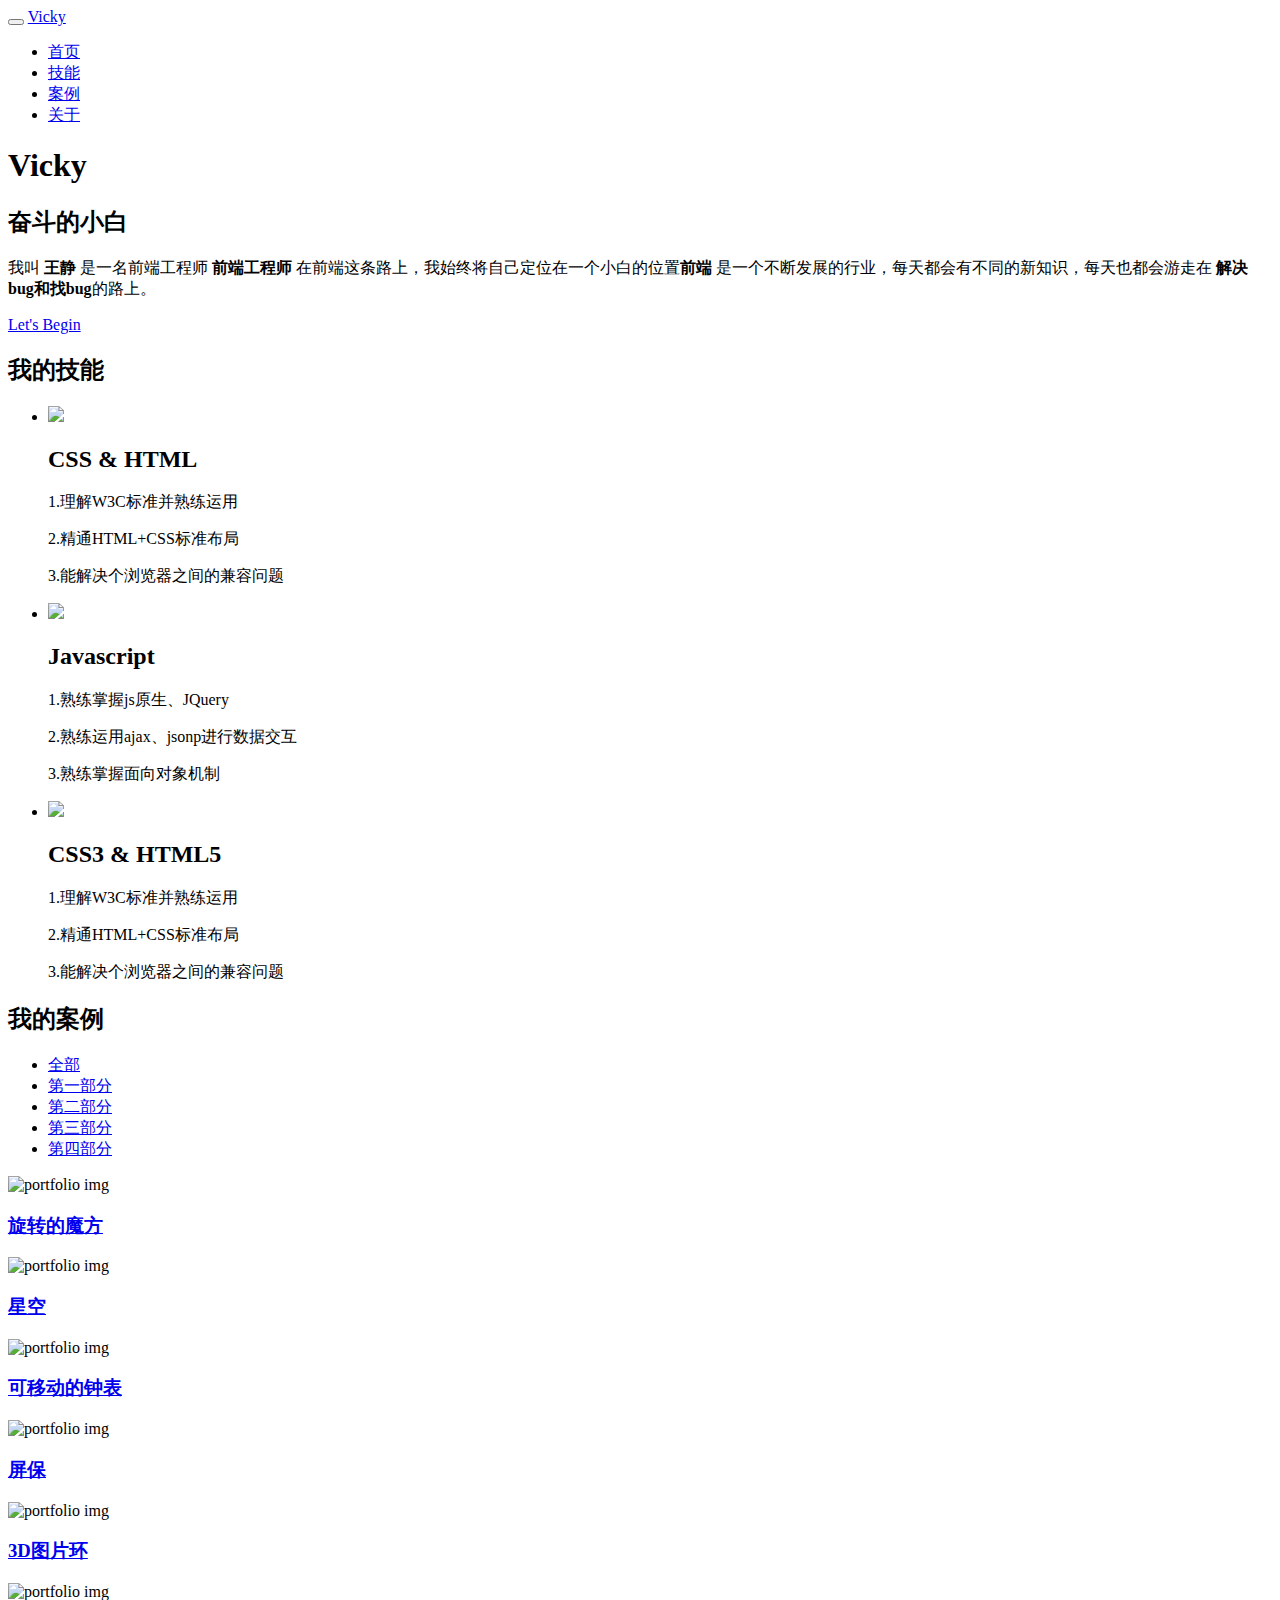
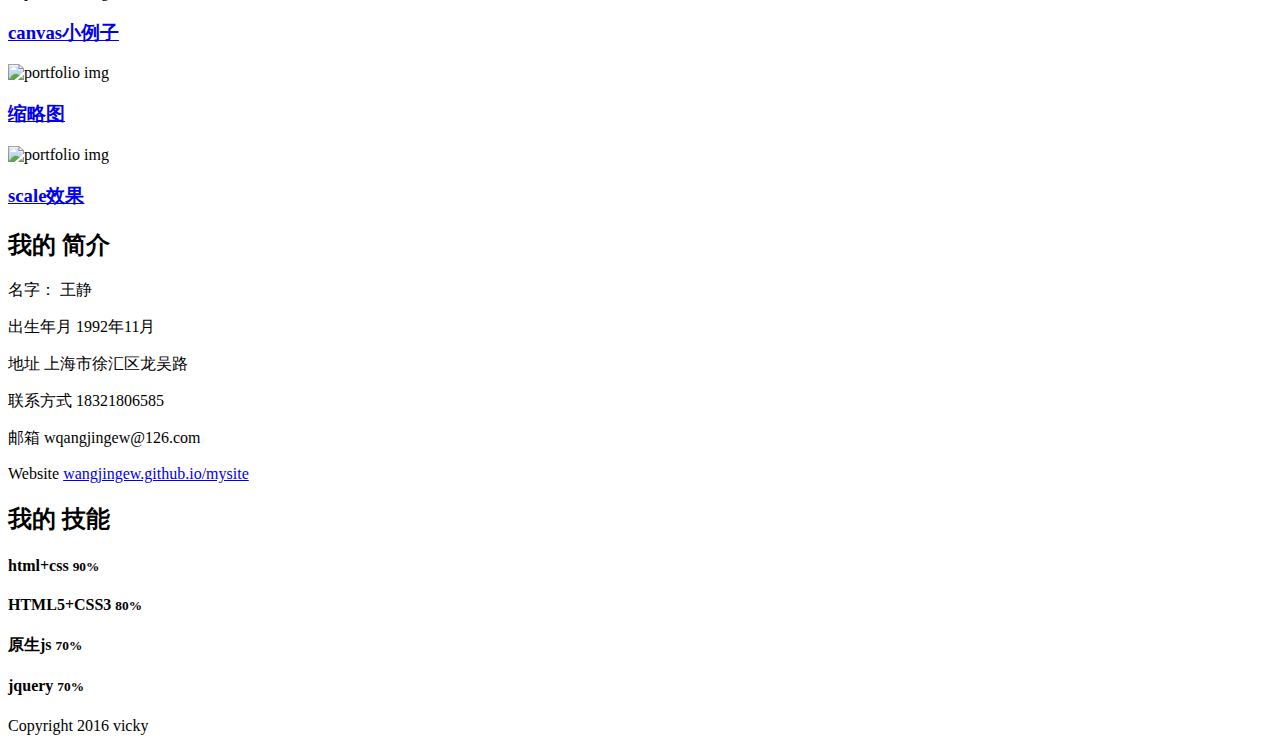
==== index.html @ ba3f9de1 "Add files via upload" ====
<!DOCTYPE html>
<html lang="en">
<head>
	<meta charset="utf-8">
	<meta http-equiv="X-UA-Compatible" content="IE=Edge">
	<meta name="viewport" content="width=device-width, initial-scale=1">
	<meta name="keywords" content="">
	<meta name="description" content="">
	<!-- SITE TITLE -->
	<title></title>

	<!-- STYLESHEETS -->
	<link rel="stylesheet" href="css/bootstrap.min.css">
	<link rel="stylesheet" href="css/style.css">
	</head>
<body data-spy="scroll" data-target="#rock-navigation">
	<!-- START NAVIGATION -->
	<div class="navbar navbar-default bs-dos-nav navbar-fixed-top sticky-navigation" role="navigation">
		<div class="container">

			<div class="navbar-header">
				<button class="navbar-toggle" data-toggle="collapse" data-target="#rock-navigation">
					<span class="icon icon-bar"></span>
					<span class="icon icon-bar"></span>
					<span class="icon icon-bar"></span>
				</button>
				<a href="#" class="navbar-brand">Vicky</a>
			</div>
			<nav class="collapse navbar-collapse" id="rock-navigation">
				<ul class="nav navbar-nav navbar-right main-navigation text-uppercase">                    
                    <li><a href="#home" class="smoothScroll">首页</a></li>
					<li><a href="#work" class="smoothScroll">技能</a></li>
					<li><a href="#portfolio" class="smoothScroll">案例</a></li>
					<li><a href="#resume" class="smoothScroll">关于</a></li>
				</ul>
			</nav>
		</div>
	</div>
	<!-- END NAVIGATION -->

	<!-- START HOME -->
	<section id="home" class="templatemo-home">
		<div class="container">
			<div class="row">
				<div class="col-md-2 col-sm-1"></div>
				<div class="col-md-8 col-sm-10">
					<h1 class="tm-home-title"><strong>Vicky</strong></h1>
					<h2 class="tm-home-subtitle">奋斗的小白</h2>
					<p>我叫 <strong>王静</strong> 是一名前端工程师 <strong>前端工程师</strong> 在前端这条路上，我始终将自己定位在一个小白的位置<strong>前端</strong> 是一个不断发展的行业，每天都会有不同的新知识，每天也都会游走在 <strong>解决bug和找bug</strong>的路上。</p>
					<a href="#work" class="btn btn-default smoothScroll tm-view-more-btn">Let's Begin</a>
				</div>
				<div class="col-md-2 col-sm-1"></div>
			</div>
		</div>
	</section>
	<!-- END HOME -->

	<!-- START work -->
	<section id="work" class="tm-padding-top-bottom-100">
		<div class="container">
			<div class="row">
				<div class="col-md-offset-1 col-md-11">
					<h2 class="title">我的<strong>技能</strong></h2>						
				</div>
                <div class="mywork">
                    <ul>
                        <li>
                            <div class="mywork-img">
                            	<img src="images/css.jpg" class="tm" />
                                <div class="img-con">
                                	<h2>CSS & HTML</h2>
                                    <p>1.理解W3C标准并熟练运用</p>
                                    <p>2.精通HTML+CSS标准布局</p>
                                    <p>3.能解决个浏览器之间的兼容问题</p>
                                </div>
                            </div>
                        </li>
                        <li>
                            <div class="mywork-img">
                            	<img src="images/js.jpg" />
                                <div class="img-con">
                                	<h2>Javascript</h2>
                                    <p>1.熟练掌握js原生、JQuery</p>
                                    <p>2.熟练运用ajax、jsonp进行数据交互</p>
                                    <p>3.熟练掌握面向对象机制</p>
                                </div>
                            </div>
                        </li>
                        <li>
                            <div class="mywork-img">
                            	<img src="images/work4.jpg" />
                                <div class="img-con">
                                    <h2>CSS3 & HTML5</h2>
                                    <p>1.理解W3C标准并熟练运用</p>
                                    <p>2.精通HTML+CSS标准布局</p>
                                    <p>3.能解决个浏览器之间的兼容问题</p>
                                </div>
                            </div>
                        </li>
                    </ul>
                </div>
			</div>
		</div>
	</section>
	<!-- END work -->
	<!-- START PORTFOLIO -->
	<section id="portfolio" class="tm-portfolio">
		<div class="container">
			<div class="row">
				<div class="col-md-12 wow bounce">
					<div class="title">
						<h2 class="tm-portfolio-title">我的<strong>案例</strong></h2>
					</div>

					<!-- START ISO SECTION -->
					<div class="iso-section">
						<ul class="filter-wrapper clearfix">
							<li><a href="#" class="opc-main-bg selected" data-filter="*">全部</a></li>
							<li><a href="#" class="opc-main-bg" data-filter=".html">第一部分</a></li>
							<li><a href="#" class="opc-main-bg" data-filter=".ex-js">第二部分</a></li>
							<li><a href="#" class="opc-main-bg" data-filter=".wordpress">第三部分</a></li>
							<li><a href="#" class="opc-main-bg" data-filter=".mobile">第四部分</a></li>
						</ul>
						<div class="iso-box-section">
							<div class="iso-box-wrapper col4-iso-box">
								<div class="iso-box html ex-js wordpress mobile col-md-3 col-sm-3 col-xs-12">
									<div class="portfolio-thumb">
										<img src="images/portfolio-img1.jpg" class="fluid-img" alt="portfolio img">
										<div class="portfolio-overlay">
											<h3 class="portfolio-item-title"><a href="mofang.html" target="_blank">旋转的魔方</a></h3>
										</div>
									</div>
								</div>
								<div class="iso-box html wordpress mobile col-md-3 col-sm-3 col-xs-12">
									<div class="portfolio-thumb">
										<img src="images/portfolio-img2.jpg" class="fluid-img" alt="portfolio img">
										<div class="portfolio-overlay">
											<h3 class="portfolio-item-title"><a href="star.html" target="_blank">星空</a></h3>
										</div>
									</div>
								</div>
								<div class="iso-box wordpress col-md-3 col-sm-3 col-xs-12">
									<div class="portfolio-thumb">
										<img src="images/portfolio-img3.jpg" class="fluid-img" alt="portfolio img">
										<div class="portfolio-overlay">
											<h3 class="portfolio-item-title"><a href="clock.html" target="_blank">可移动的钟表</a></h3>
										</div>
									</div>
								</div>
								<div class="iso-box html mobile col-md-3 col-sm-3 col-xs-12">
									<div class="portfolio-thumb">
										<img src="images/portfolio-img4.jpg" class="fluid-img" alt="portfolio img">
										<div class="portfolio-overlay">
											<h3 class="portfolio-item-title"><a href="pingbao.html" target="_blank">屏保</a></h3>
                                        </div>						
									</div>
								</div>
								<div class="iso-box wordpress col-md-3 col-sm-3 col-xs-12">
									<div class="portfolio-thumb">
										<img src="images/portfolio-img5.jpg" class="fluid-img" alt="portfolio img">
										<div class="portfolio-overlay">
											<h3 class="portfolio-item-title"><a href="3D.html" target="_blank">3D图片环</a></h3>
										</div>
									</div>
								</div>
								<div class="iso-box html ex-js col-md-3 col-sm-3 col-xs-12">
									<div class="portfolio-thumb">
										<img src="images/portfolio-img6.jpg" class="fluid-img" alt="portfolio img">
										<div class="portfolio-overlay">
											<h3 class="portfolio-item-title"><a href="canvas.html" target="_blank">canvas小例子</a></h3>
										</div>
									</div>
								</div>
								<div class="iso-box ex-js col-md-3 col-sm-3 col-xs-12">
									<div class="portfolio-thumb">
										<img src="images/portfolio-img7.jpg" class="fluid-img" alt="portfolio img">
										<div class="portfolio-overlay">
											<h3 class="portfolio-item-title"><a href="nextpic.html" target="_blank">缩略图</a></h3>
										</div>
									</div>
								</div>
								<div class="iso-box wordpress col-md-3 col-sm-3 col-xs-12">
									<div class="portfolio-thumb">
										<img src="images/portfolio-img8.jpg" class="fluid-img" alt="portfolio img">
										<div class="portfolio-overlay">
											<h3 class="portfolio-item-title"><a href="scale.html" target="_blank">scale效果</a></h3>
										</div>
									</div>
								</div>
							</div>
						</div>
					</div>
				</div>
			</div>
		</div>
	</section>
	<!-- END PORTFOLIO -->

	<!-- START RESUME -->
	<section id="resume" class="tm-padding-top-bottom-100">
		<div class="container">
			<div class="row">
				<div class="col-md-6 col-sm-6">					
					<h2 class="title">我的 <strong>简介</strong></h2>
					<p><span class="tm-info-label">名字：</span> 王静 </p>
					<p><span class="tm-info-label">出生年月</span> 1992年11月</p>
					<p><span class="tm-info-label">地址</span> 上海市徐汇区龙吴路</p>
					<p><span class="tm-info-label">联系方式</span> 18321806585</p>
					<p><span class="tm-info-label">邮箱</span> wqangjingew@126.com</p>
					<p><span class="tm-info-label">Website</span> <a href="wangjingew.github.io/mysite" target="_blank" class="tm-red-text">wangjingew.github.io/mysite</a></p>
				</div>
				<div class="col-md-6 col-sm-6">
					<h2 class="title"><strong>我的</strong> 技能</h2>
                    <h4 class="tm-progress-label">html+css <small class="progress-percent-small">90%</small></h4>
					<div class="progress tm-progress">
						<div class="progress-bar progress-bar-danger" role="progressbar" aria-valuenow="90" aria-valuemin="0" aria-valuemax="100" style="width: 90%;"></div>
					</div>
					<h4 class="tm-progress-label">HTML5+CSS3 <small class="progress-percent-small">80%</small></h4>
					<div class="progress tm-progress">
						<div class="progress-bar progress-bar-danger" role="progressbar" aria-valuenow="80" aria-valuemin="0" aria-valuemax="100" style="width: 80%;"></div>
					</div>
					<h4 class="tm-progress-label">原生js <small class="progress-percent-small">70%</small></h4>
					<div class="progress tm-progress">
						<div class="progress-bar progress-bar-danger" role="progressbar" aria-valuenow="70" aria-valuemin="0" aria-valuemax="100" style="width: 70%;"></div>
					</div>
					<h4 class="tm-progress-label">jquery <small class="progress-percent-small">70%</small></h4>
					<div class="progress tm-progress">
						<div class="progress-bar progress-bar-danger" role="progressbar" aria-valuenow="70" aria-valuemin="0" aria-valuemax="100" style="width: 70%;"></div>
					</div>
				</div>
			</div>
		</div>
	</section>
	<!-- END RESUME -->

	<!-- START ABOUT -->
	<section id="about" class="tm-about">
		<div class="container">
			<div class="row">
				<div class="col-md-offset-6 col-md-6 col-sm-offset-6 col-sm-7">
					<div class="title">
						
					</div>
				</div>
			</div>
		</div>
	</section>
	<!-- END ABOUT -->

	<!-- START SOCIAL -->
	<section id="social" class="tm-social">
		
	</section>
	<!-- END SOCIAL -->

	<!-- START CONTACT -->
	<section id="contact" class="tm-contact">
		<div class="container">
			<div class="row">
				<div class="col-md-12">					
					<p>Copyright 2016 vicky</p>				
				</div>
				
			</div>
		</div>
	</section>
	<!-- END CONTACT -->
	<script src="js/jquery.js"></script>
	<script src="js/bootstrap.min.js"></script>
	<script src="js/jquery.nav.js"></script>
	<script src="js/isotope.js"></script>
	<script src="js/imagesloaded.min.js"></script>
	<script src="js/custom.js"></script>
</body>
</html>
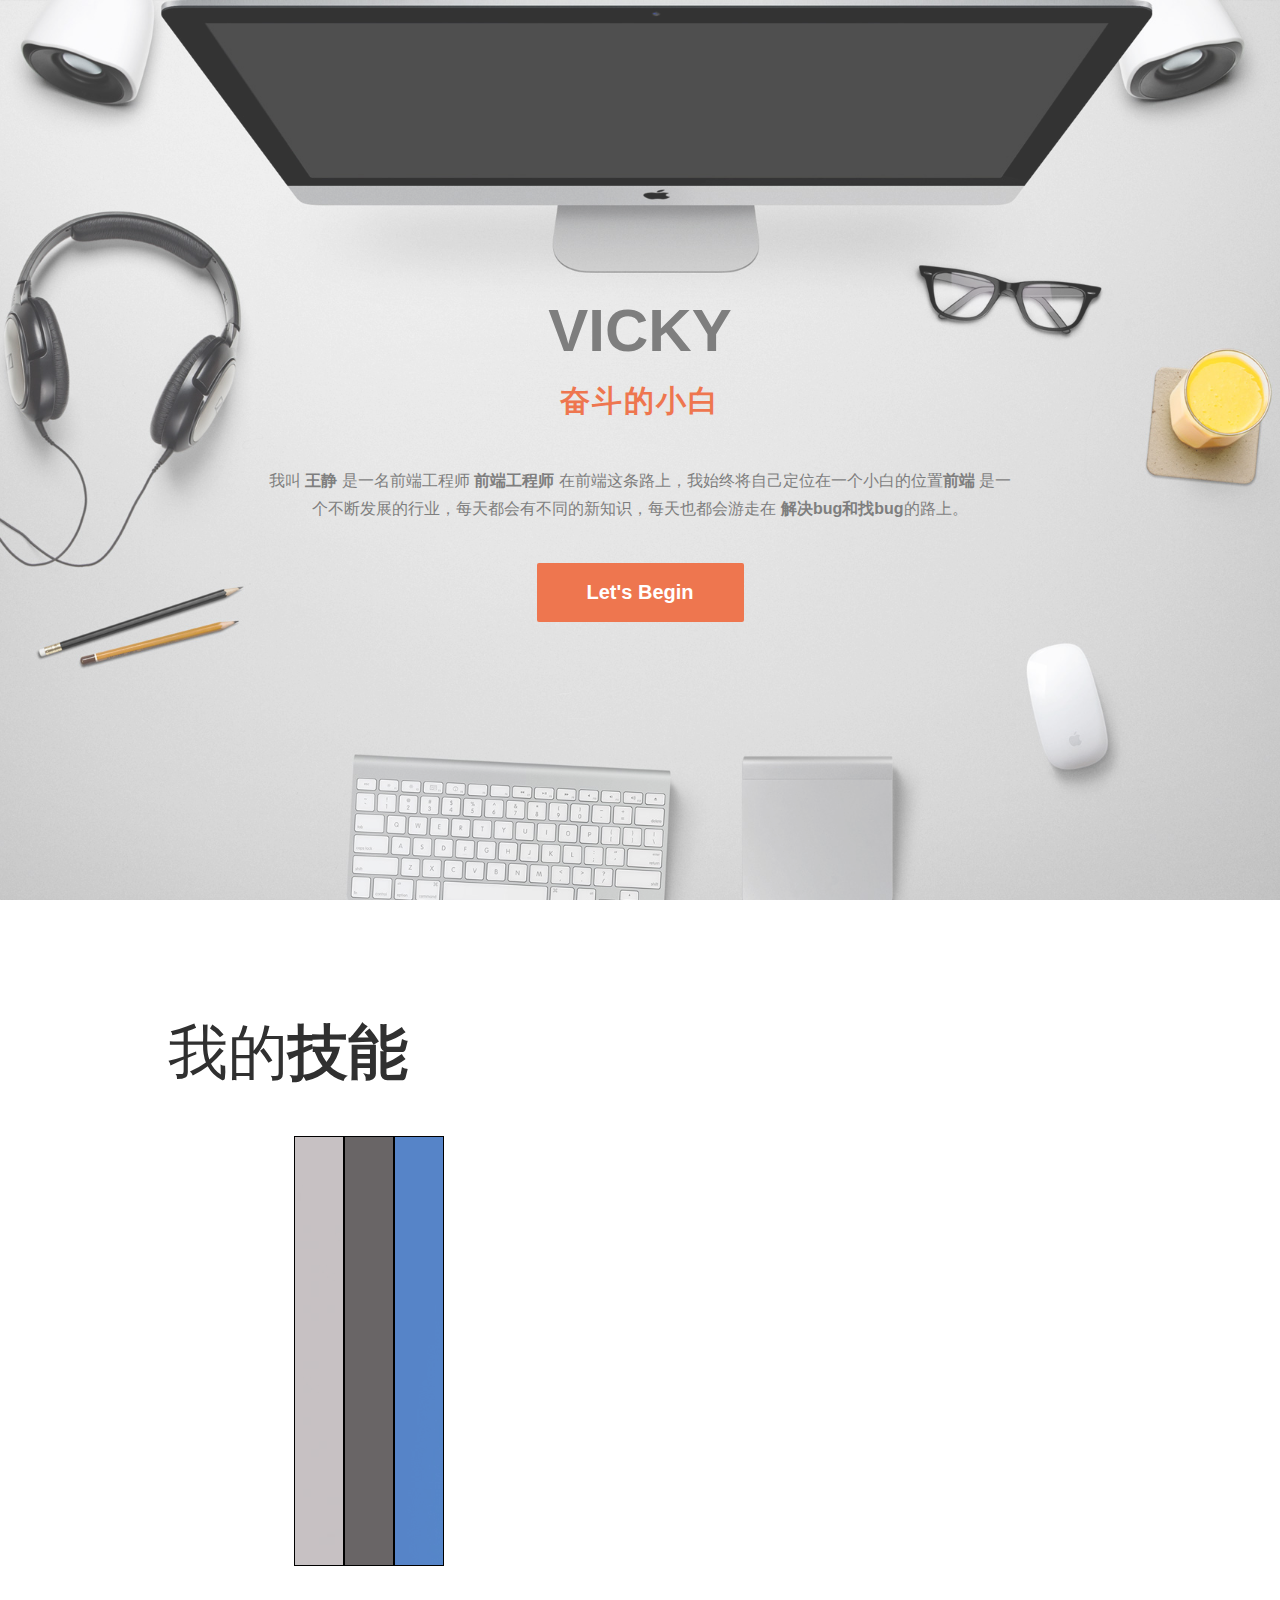
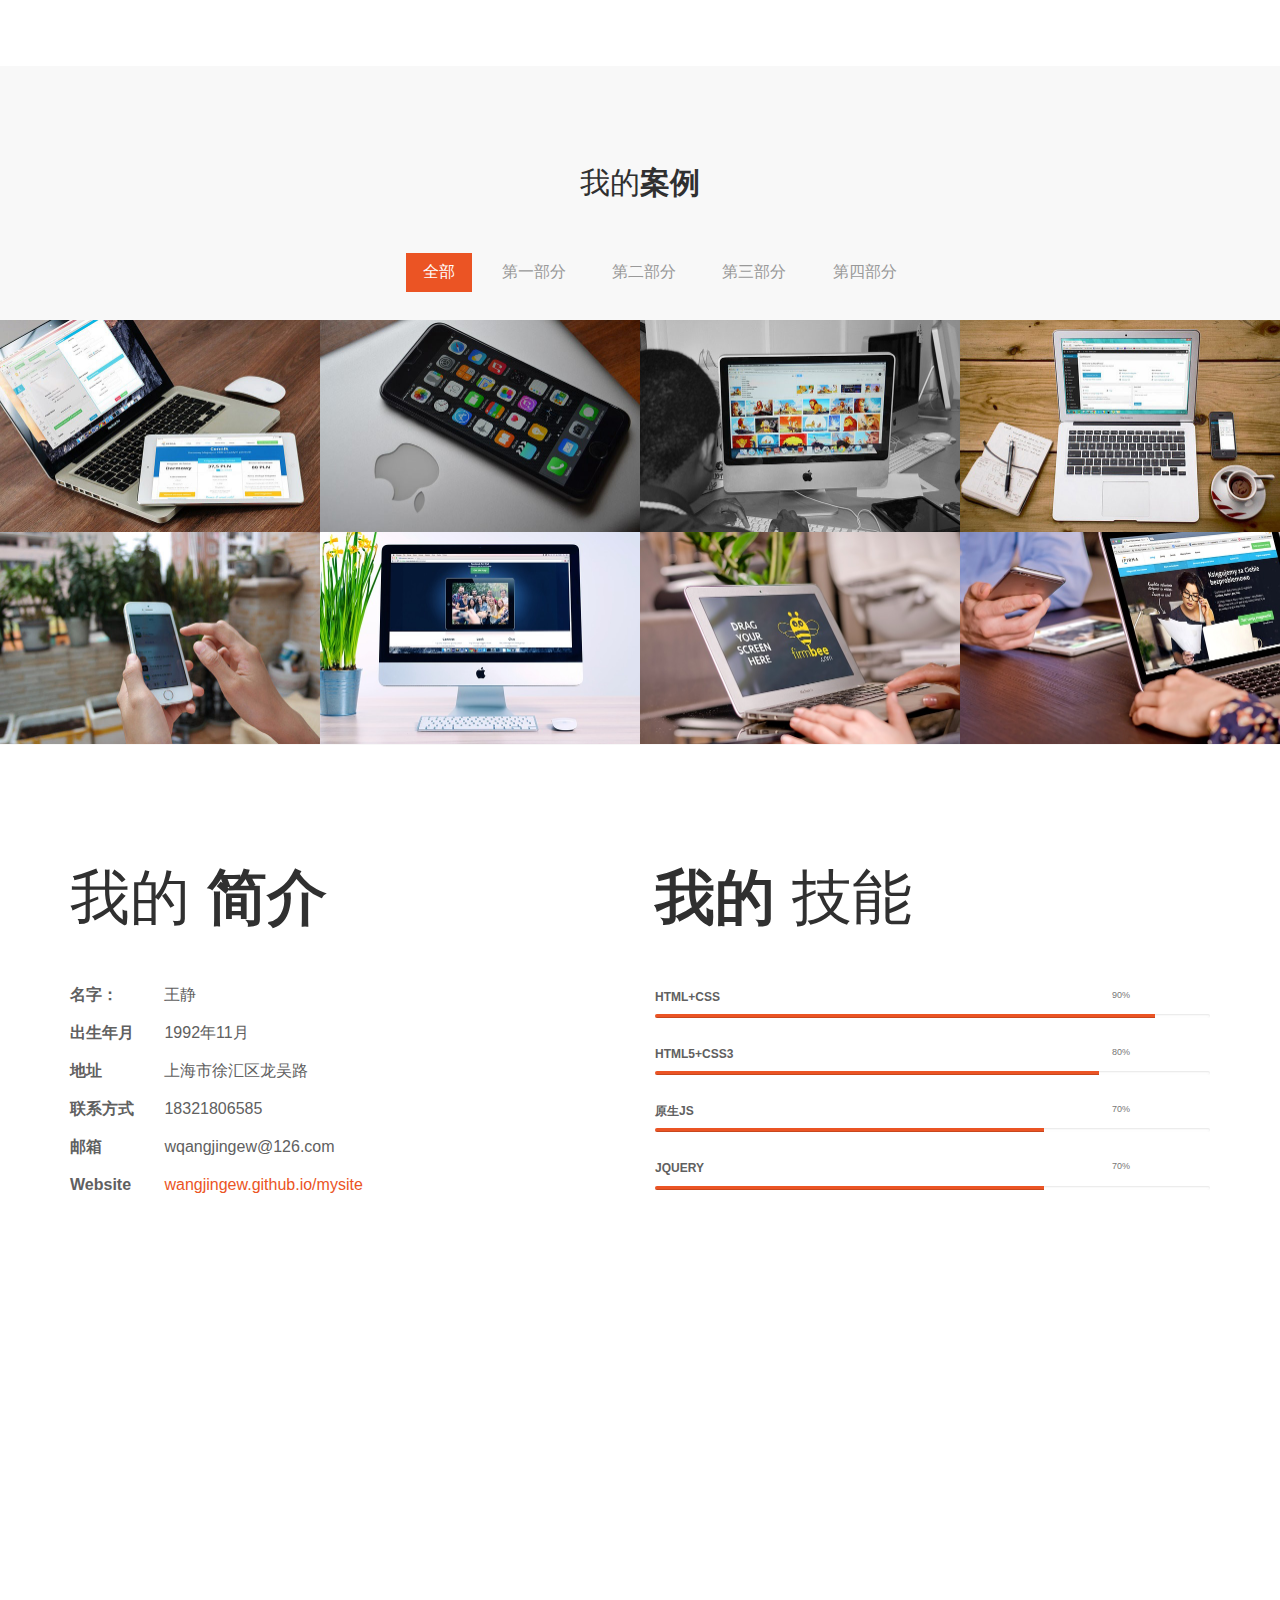
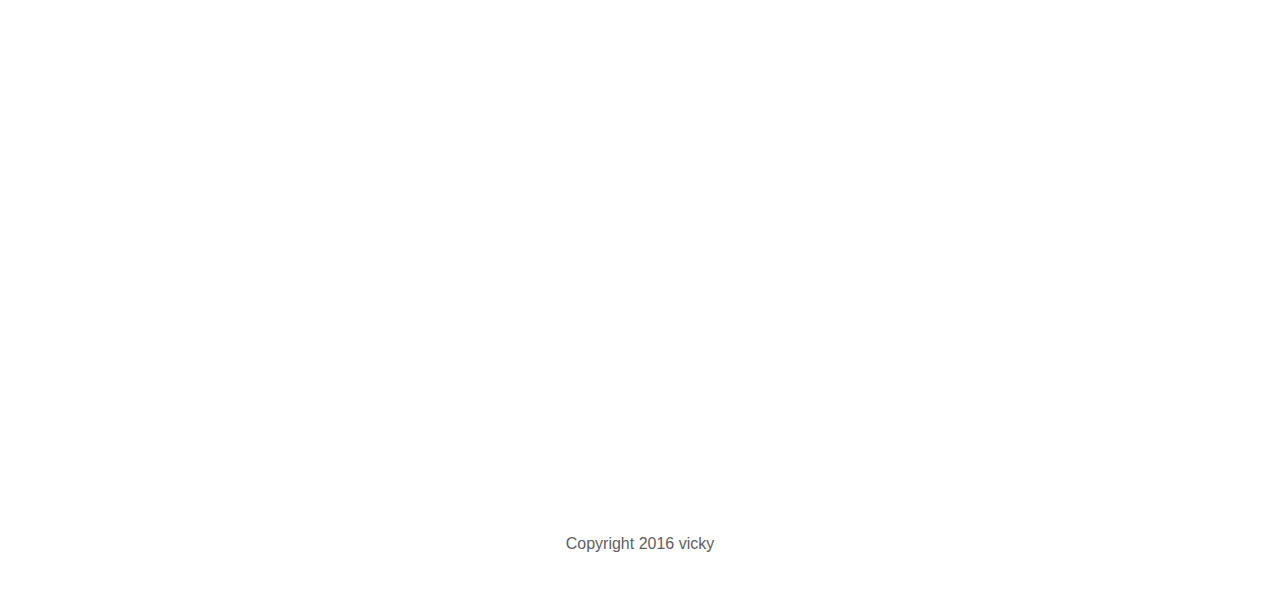
==== commit afa591ff: "Update index.html" ====
--- a/index.html
+++ b/index.html
@@ -207,7 +207,7 @@
 					<p><span class="tm-info-label">地址</span> 上海市徐汇区龙吴路</p>
 					<p><span class="tm-info-label">联系方式</span> 18321806585</p>
 					<p><span class="tm-info-label">邮箱</span> wqangjingew@126.com</p>
-					<p><span class="tm-info-label">Website</span> <a href="wangjingew.github.io/mysite" target="_blank" class="tm-red-text">wangjingew.github.io/mysite</a></p>
+					<p><span class="tm-info-label">Website</span> <a href="http://wangjingew.github.io/mysite" target="_blank" class="tm-red-text">wangjingew.github.io/mysite</a></p>
 				</div>
 				<div class="col-md-6 col-sm-6">
 					<h2 class="title"><strong>我的</strong> 技能</h2>
@@ -272,4 +272,4 @@
 	<script src="js/imagesloaded.min.js"></script>
 	<script src="js/custom.js"></script>
 </body>
-</html>+</html>
--- a/css/style.css
+++ b/css/style.css
@@ -0,0 +1,450 @@
+
+body {
+  background: #ffffff;
+  font-family: 'Raleway', sans-serif;
+  font-size: 16px;
+  color: #606060;
+  position: relative;
+}
+html, body {
+  width: 100%;
+  overflow-x: hidden;
+}
+h1,h2,h3 { font-weight: 300; }
+p { line-height: 28px; }
+hr {
+  border-color: #f2f2f2;
+  width: 100px;
+  margin-bottom: 40px;
+}
+.title {
+  color: #303030;
+  font-size: 60px;
+  padding-bottom: 40px;
+  text-transform: uppercase;
+}
+a{
+	text-decoration:none;
+}
+/* START NAVIGATION */
+.sticky-navigation { opacity: 0; }
+.navbar-default {
+  background: #fff;
+  border: none;
+  -webkit-box-shadow: 0 2px 8px 0 rgba(50, 50, 50, 0.08);
+          box-shadow: 0 2px 8px 0 rgba(50, 50, 50, 0.08);
+  margin: 0;
+  padding: 0;
+}
+.navbar-default .navbar-brand {
+  color: #212227;
+  font-weight: bold;
+  font-size: 30px;
+  line-height: 45px;
+  padding: 10px 0 0 12px;
+}
+.navbar-default .navbar-nav li a {
+  color: #202020;
+  font-size: 13px;
+  font-weight: bold;
+  line-height: 45px;
+  letter-spacing: 1px;
+}
+.navbar-default .navbar-nav li a:hover { color: #eb5424; }
+.navbar-default .navbar-nav > li > a:hover,
+.navbar-default .navbar-nav > li > a:focus {
+  color: #eb5424;
+  background-color: transparent;
+}
+.navbar-default .navbar-nav > .active > a,
+.navbar-default .navbar-nav > .active > a:hover,
+.navbar-default .navbar-nav > .active > a:focus {
+  color: #eb5424;
+  background-color: transparent;
+}
+.navbar-default .navbar-toggle {
+  border: none;
+  padding-top: 10px;
+}
+.navbar-default .navbar-toggle .icon-bar {
+  background: #eb5424;
+  border-color: transparent;
+}
+.navbar-default .navbar-toggle:hover,
+.navbar-default .navbar-toggle:focus { background-color: transparent }
+/* END NAVIGATION */
+.copyrights{text-indent:-9999px;height:0;line-height:0;font-size:0;overflow:hidden;}
+/* START HOME */
+.templatemo-home {
+  background: url('../images/home-bg.jpg');
+  opacity:0.8;
+  background-size: cover;
+  background-attachment: fixed;
+  background-position: center center;
+  color: #5f5f5f;
+  display: -webkit-box;
+  display: -webkit-flex;
+  display: -ms-flexbox;
+  display: flex;
+  -webkit-box-align: center;
+  -webkit-align-items: center;
+      -ms-flex-align: center;
+          align-items: center;
+  text-align: center;  
+  height: 100vh;
+}
+.tm-home-title,
+ .tm-home-subtitle {
+  text-transform: uppercase;
+ }
+.tm-home-title { font-size: 60px; }
+.tm-home-subtitle {
+  color: #eb5424;
+  font-weight: bold;
+  padding-bottom: 40px;
+  letter-spacing: 2px;
+}
+.tm-view-more-btn {
+  background: #eb5424;
+  color: #ffffff;
+  border: none;
+  border-radius: 2px;
+  font-size: 20px;
+  font-weight: 700;
+  margin-top: 30px;
+  padding: 15px 50px;
+  -webkit-transition: all 0.6s ease-in;
+          transition: all 0.6s ease-in;
+}
+.tm-view-more-btn:hover {
+  background: #ffffff;
+  color: #eb5424;
+}
+/* END HOME */
+
+/* START WORK */
+.tm-padding-top-bottom-100 {
+  padding-top: 100px;
+  padding-bottom: 100px;
+}
+#work{
+  display: -webkit-box;
+  display: -webkit-flex;
+  display: -ms-flexbox;
+  display: flex;
+  
+}
+#work .mywork{
+	width:772px;
+	height:430px;
+	margin:0px auto;
+	margin-bottom:20px;
+	position:relative;
+}
+#work .mywork ul li{
+	width:50px;
+	height:430px;
+	list-style:none;
+	border:1px solid #000;
+	position:relative;
+	overflow:hidden;
+	float:left;
+}
+#work .mywork .mywork-img{
+	width:572px;
+	height:430px;
+	opacity:0.7;
+}
+#work ul li .mywork-img img.tm{
+	opacity:0.4;
+}
+#work ul li:first{
+	width:572px;
+}
+#work ul li:last{
+	position:absolute;
+	right:0px;
+	bottom:0px;
+}
+#work .mywork .img-con{
+	width:572px;
+	height:430px;
+	position:absolute;
+	top:20%;
+	text-align:center;
+	color:#eb5424;
+	font-weight:bold;
+	font-size:24px;
+}
+
+
+/* END WORK */
+
+/* START PORTFOLIO */
+.tm-portfolio {
+  background: #f8f8f8;
+  padding-top: 80px;
+}
+.tm-portfolio .container {
+  width: 100%;
+  padding: 0;
+  margin: 0;
+}
+.tm-portfolio .col-md-3,
+ .tm-portfolio .col-sm-3 {
+  padding: 0;
+  margin: 0;
+}
+.tm-portfolio-title {
+  text-align: center;
+  text-transform: uppercase;
+}
+.portfolio-item-title {
+  font-weight: bold;
+  margin-top: 10px;
+  text-transform: uppercase;
+}
+.portfolio-thumb {
+  overflow: hidden;
+  margin: 0;
+  position: relative;
+}
+.portfolio-thumb a {
+  color:#fff;
+  text-decoration:none;
+  cursor:pointer;
+}
+.portfolio-overlay {
+  display: -webkit-box;
+  display: -webkit-flex;
+  display: -ms-flexbox;
+  display: flex;
+  -webkit-box-orient: vertical;
+  -webkit-box-direction: normal;
+  -webkit-flex-direction: column;
+      -ms-flex-direction: column;
+          flex-direction: column;
+  -webkit-box-pack: center;
+  -webkit-justify-content: center;
+      -ms-flex-pack: center;
+          justify-content: center;
+  background: #eb5424;
+  color: #ffffff;
+  top: 0;
+  right: 0;
+  left: 0;
+  bottom: 0;
+  width: 100%;
+  height: 100%;  
+  padding: 0 40px;
+  text-align: center;
+  position: absolute;
+  opacity: 0;
+  transition: all 0.4s ease-in-out;
+  -webkit-transition: all 0.4s ease-in-out;
+  -moz-transition: all 0.4s ease-in-out;
+  -ms-transition: all 0.4s ease-in-out;
+}
+.portfolio-thumb:hover .portfolio-overlay {
+  opacity: 0.8;  
+  -webkit-transform: scale(1.0);
+  -ms-transform: scale(1.0);
+  transform: scale(1.0);
+}
+.portfolio-overlay .fa {
+  border: 1px solid #666;
+  border-radius: 0;
+  color: #666;
+  width: 40px;
+  height: 40px;
+  line-height: 40px;
+  text-align: center;
+  text-decoration: none;
+  margin-right: 6px;
+  margin-bottom: 10px;
+}
+
+/* FILTER CSS */
+.filter-wrapper {
+  width: 100%;
+  margin: 0 0 24px 0;
+  overflow: hidden;
+  text-align: center;
+}
+.filter-wrapper li {
+  display: inline-block;
+  margin: 4px;
+}
+.filter-wrapper li a {
+  color: #999999;
+  padding: 8px 17px;
+  display: block;
+  text-decoration: none;
+  transition: all 0.4s ease-in-out;
+  -webkit-transition: all 0.4s ease-in-out;
+  -moz-transition: all 0.4s ease-in-out;
+  -ms-transition: all 0.4s ease-in-out;
+}
+.filter-wrapper li a:focus,
+ .filter-wrapper li a:hover,
+ .filter-wrapper li a.selected {
+  background: #eb5424;
+  border-color: transparent;
+  color: #ffffff;
+}
+
+/* ISOTOPE BOX CSS */
+.iso-box-section { width: 100%; }
+.iso-box-wrapper {
+  width: 100%;
+  padding: 0;
+  clear: both;
+  position: relative;
+}
+.iso-box {
+  position: relative;
+  min-height: 50px;
+  float: left;
+  overflow: hidden;
+  margin-bottom: 20px;
+}
+.iso-box > a {
+  display: block;
+  width: 100%;
+  height: 100%;
+  overflow: hidden;
+}
+.iso-box > a {
+  display: block;
+  width: 100%;
+  height: 100%;
+  overflow: hidden;
+}
+.fluid-img {
+  width: 100%;
+  display: block;
+  height: auto;
+}
+/* END PORTFOLIO */
+
+/* START RESUME */
+.tm-red-text { color: #eb5424; }
+.tm-info-label {
+  font-weight: bold;
+  display: inline-block;
+  width: 90px;
+}
+.tm-progress {
+  background: #fff;
+  border-radius: 2px;
+  height: 4px;
+}
+.progress-bar-danger { background: #eb5424; }
+.tm-progress-label {
+  font-size: 12px;
+  font-weight: bold;
+  padding-top: 10px;
+  text-transform: uppercase;
+}
+.progress-percent-small {
+  display: block;
+  float: right;
+  padding-right: 80px;
+}
+/* END RESUME */
+
+/* START ABOUT */
+.tm-about {
+  background: url('../images/header-bg.jpg');
+  background-size: cover;
+  background-attachment: fixed;
+  background-position: center center;
+  padding-top: 60px;
+  padding-bottom: 600px;
+}
+/* END ABOUT */
+
+/* START SOCIAL */
+.tm-social {
+  text-transform: uppercase;
+}
+.tm-social .container {
+  width: 100%;
+  padding: 0;
+  margin: 0;
+}
+.facebook:hover,
+.twitter:hover,
+.pinterest:hover {
+  background: #202020;
+}
+.facebook { background: #3b5998; }
+.twitter { background: #55acee; }
+.pinterest { background: #cc2127; }
+.media {
+  padding: 80px 40px 80px 40px;
+  -webkit-transition: all 0.6s ease-in;
+          transition: all 0.6s ease-in;
+}
+.tm-social a {
+  color: #ffffff;
+  display: inline-block;
+  text-decoration: none;
+}
+.tm-social .media .fa {
+  background: #ffffff;
+  border-radius: 2px;
+  color: #707070;
+  font-size: 30px;
+  width: 60px;
+  height: 60px;
+  line-height: 60px;
+  text-align: center;
+  margin-right: 20px;
+}
+.tm-social-title {
+  font-family: 'Raleway', sans-serif;
+  font-weight: bold;
+}
+/* END SOCIAL */
+
+/* START CONTACT */
+.tm-contact {
+  text-align: center;
+  padding-top: 80px;
+  padding-bottom: 40px;
+}
+.form-control {
+  background: transparent;
+  border: 1px solid #666;
+  border-radius: 2px;
+  -webkit-box-shadow: none;
+          box-shadow: none;
+  margin-bottom: 10px;
+  -webkit-transition: all 0.6s ease-in;
+          transition: all 0.6s ease-in;
+}
+.form-control:focus,
+ .form-control:hover {
+  background: #202020;
+  color: #ffffff;
+}
+input { height: 50px; }
+.tm-contact p { padding-top: 40px; }
+/* END CONTACT */
+
+/* START MEDIA 980 */
+@media screen and (max-width:980px){
+  .portfolio-overlay  { padding-top: 10px; }
+}
+/* END MEDIA 980 */
+
+@media screen and (max-width: 767px) {
+  .tm-home-title { font-size: 40px; }
+}
+
+/* START MEDIA 360 */
+@media screen and (max-width:360px){
+  .navbar-default .navbar-brand {  padding-top: 2px; }
+}
+/* END MEDIA 360 */
